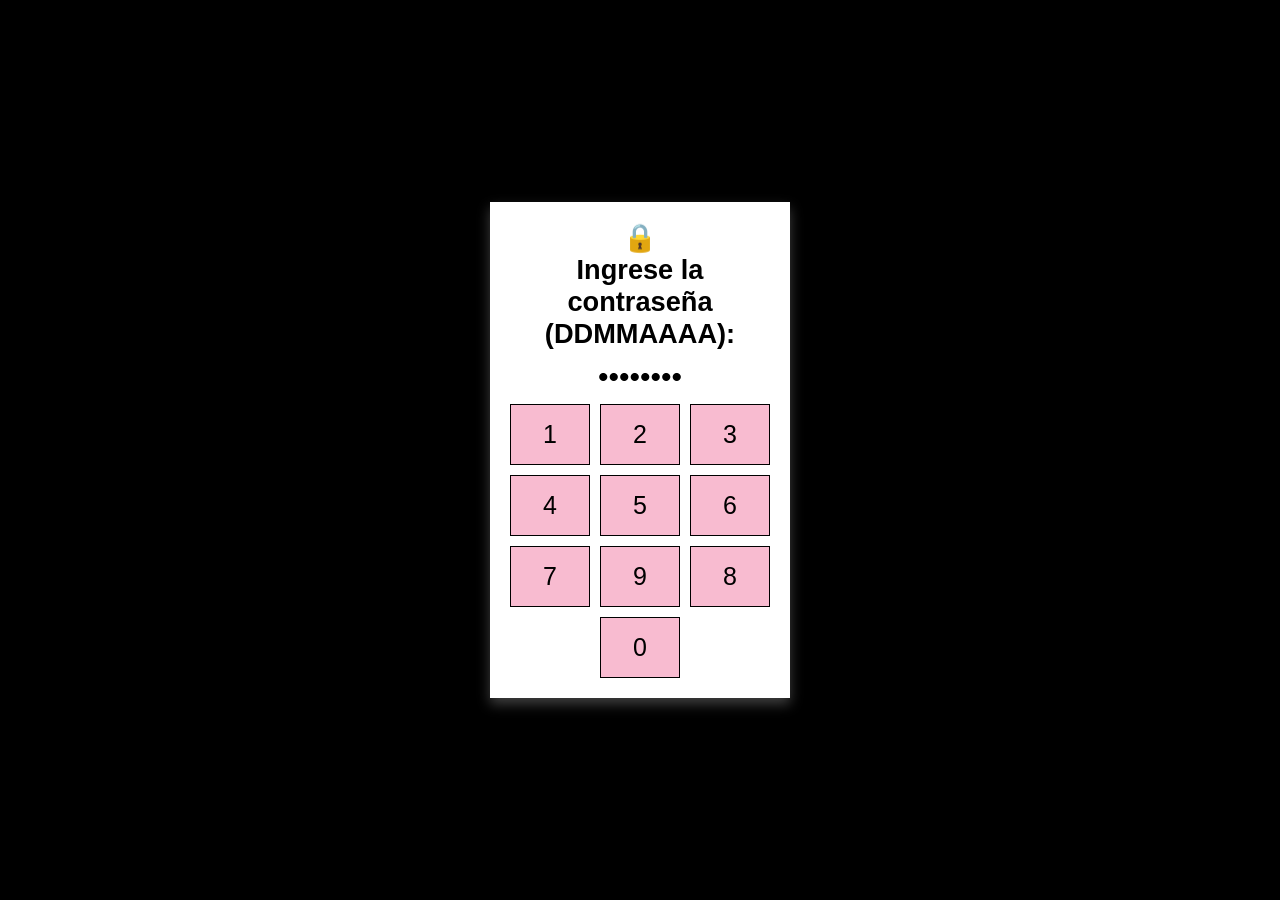
==== index.html @ 7a644d3e "Add files via upload" ====
<!DOCTYPE html>
<html lang="en">
  <head>
    <meta charset="UTF-8" />
    <meta name="viewport" content="width=device-width, initial-scale=1.0" />
    <link rel="preconnect" href="https://fonts.googleapis.com">
    <link rel="preconnect" href="https://fonts.gstatic.com" crossorigin>
    <link href="https://fonts.googleapis.com/css2?family=Poppins:wght@300;400;500;600&display=swap" rel="stylesheet">
    <title>FLOR AMARILLA :)</title>
    
    <style>
      * {
        padding: 0;
        margin: 0;
        box-sizing: border-box;
        font-family: sans-serif;
      }

      body {
        display: flex;
        width: 100%;
        height: 100vh;
        justify-content: center;
        align-items: center;
        background-color: #000000;
      }

      .container {
        width: 300px;
        text-align: center;
        padding: 20px;
        background-color: #ffffff;
        box-shadow: 0 6px 12px rgba(255, 255, 255, 0.25);
      }

      .container h2 {
        font-size: 1.7rem;
      }

      .input-display {
        text-align: center;
        margin: 0;
        font-size: 30px;
        margin: 10px 0;
      }

      .keypad {
        display: grid;
        grid-template-columns: repeat(3, 1fr);
        gap: 10px;
      }

      .keypad button {
        padding: 15px;
        font-size: 25px;
        background-color: #f8bbd0;
        border: 1px rgb(0, 0, 0) solid;
        outline: none;
        cursor: pointer;
        transition: background 0.2s;
      }

      .key:hover {
        background-color: #f48fb1;
      }

      .keypad button:last-child {
        grid-column: 2/3;
      }

    </style>
  </head>
  <body>
    <div class="container">
      <h2>
        🔒<br />
        Ingrese la contraseña 
        (DDMMAAAA):
      </h2>
      <div class="input-display" id="inputDisplay">••••••••</div>
      <div class="keypad">
        <button class="key" onclick="enterDigit('1')">1</button>
        <button class="key" onclick="enterDigit('2')">2</button>
        <button class="key" onclick="enterDigit('3')">3</button>
        <button class="key" onclick="enterDigit('4')">4</button>
        <button class="key" onclick="enterDigit('5')">5</button>
        <button class="key" onclick="enterDigit('6')">6</button>
        <button class="key" onclick="enterDigit('7')">7</button>
        <button class="key" onclick="enterDigit('9')">9</button>
        <button class="key" onclick="enterDigit('8')">8</button>
        <button class="key" onclick="enterDigit('0')">0</button>
      </div>
    </div>

    <script>
      const correctPassword = "29092025";
      const display = document.getElementById("inputDisplay");
      let input = "";
      function enterDigit(digit) {
        if (input.length < 8) {
          input += digit;
        }
        display.textContent = input.padEnd(8, "•");
        if (input.length === 8) {
          if (input === correctPassword) {
            window.location.href = "flower.html"; 
          } else {
            alert("Contraseña incorecta, intenta de nuevo");
            input = "";
            display.textContent = "••••••••";
          }
        }
      }
    </script>
  </body>
</html>
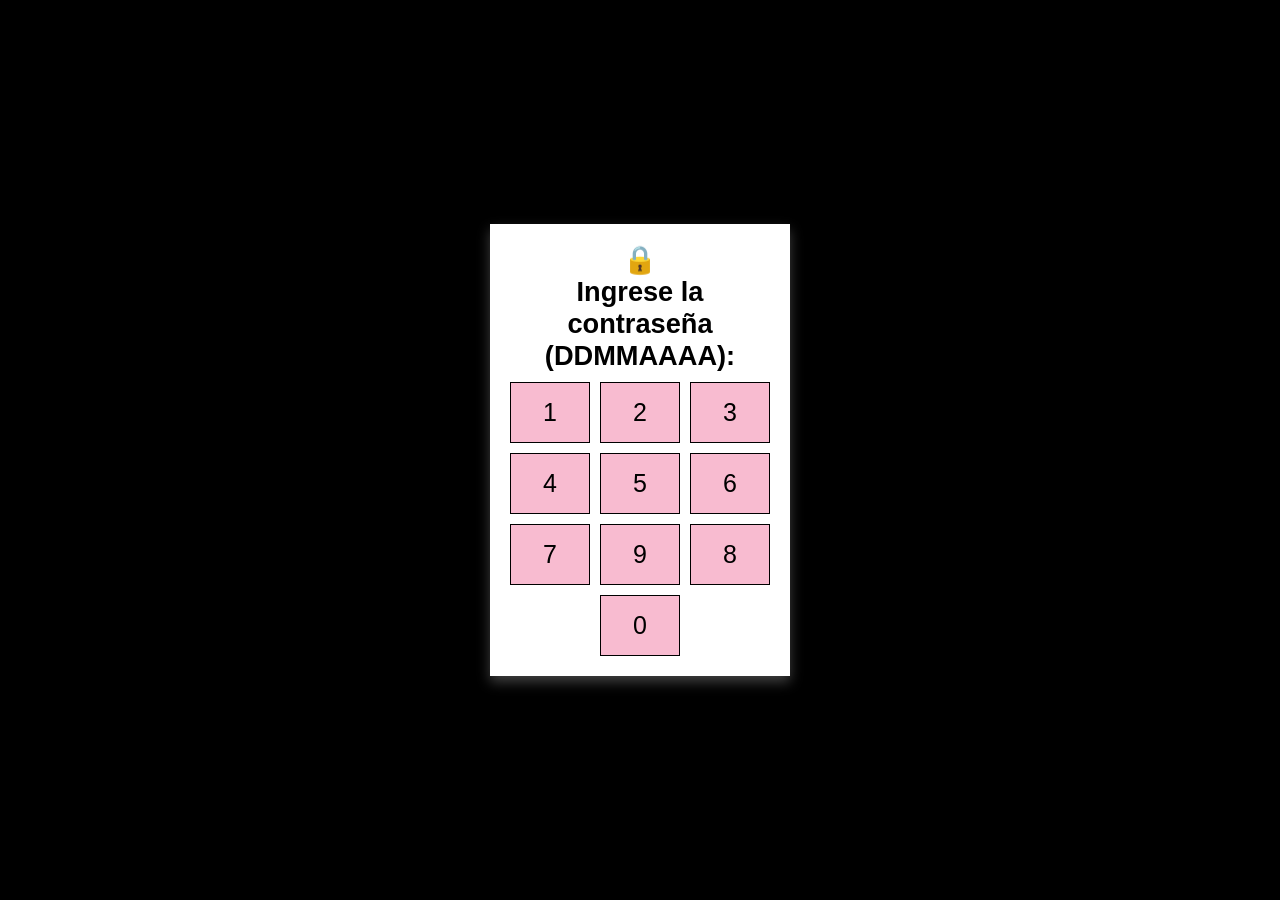
==== commit c7e72aee: "Fix HTML encoding issues in index.html" ====
--- a/index.html
+++ b/index.html
@@ -77,7 +77,7 @@
         Ingrese la contraseña 
         (DDMMAAAA):
       </h2>
-      <div class="input-display" id="inputDisplay">••••••••</div>
+      <div class="input-display" id="inputDisplay"></div>
       <div class="keypad">
         <button class="key" onclick="enterDigit('1')">1</button>
         <button class="key" onclick="enterDigit('2')">2</button>
@@ -107,7 +107,7 @@
           } else {
             alert("Contraseña incorecta, intenta de nuevo");
             input = "";
-            display.textContent = "••••••••";
+            display.textContent = "";
           }
         }
       }
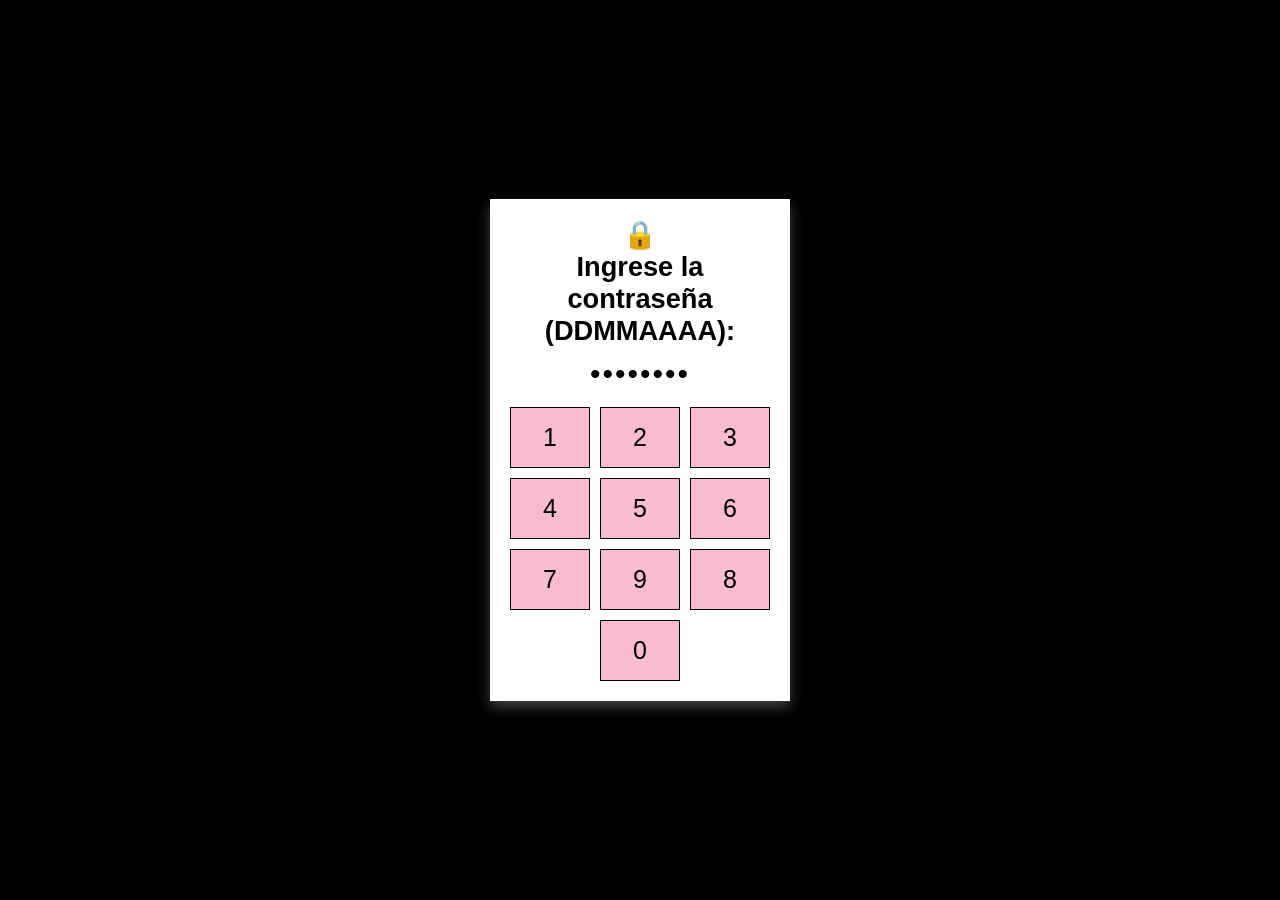
==== commit 4023b13a: "Refactor password input display and styles Updated input display and added user-select styles." ====
--- a/index.html
+++ b/index.html
@@ -42,6 +42,8 @@
         margin: 0;
         font-size: 30px;
         margin: 10px 0;
+        min-height: 40px;
+        letter-spacing: 2px;
       }
 
       .keypad {
@@ -58,16 +60,17 @@
         outline: none;
         cursor: pointer;
         transition: background 0.2s;
+        user-select: none;
+        -webkit-user-select: none;
       }
 
       .key:hover {
-        background-color: #f48fb1;
+        background-color: #FFFFFF;
       }
 
       .keypad button:last-child {
         grid-column: 2/3;
       }
-
     </style>
   </head>
   <body>
@@ -77,7 +80,7 @@
         Ingrese la contraseña 
         (DDMMAAAA):
       </h2>
-      <div class="input-display" id="inputDisplay"></div>
+      <div class="input-display" id="inputDisplay">••••••••</div>
       <div class="keypad">
         <button class="key" onclick="enterDigit('1')">1</button>
         <button class="key" onclick="enterDigit('2')">2</button>
@@ -93,22 +96,19 @@
     </div>
 
     <script>
-      const correctPassword = "29092025";
       const display = document.getElementById("inputDisplay");
       let input = "";
+
       function enterDigit(digit) {
         if (input.length < 8) {
           input += digit;
+          display.textContent = input.padEnd(8, "•");
         }
-        display.textContent = input.padEnd(8, "•");
+
         if (input.length === 8) {
-          if (input === correctPassword) {
-            window.location.href = "flower.html"; 
-          } else {
-            alert("Contraseña incorecta, intenta de nuevo");
-            input = "";
-            display.textContent = "";
-          }
+          setTimeout(function () {
+            window.location.href = "flower.html";
+          }, 200);
         }
       }
     </script>
